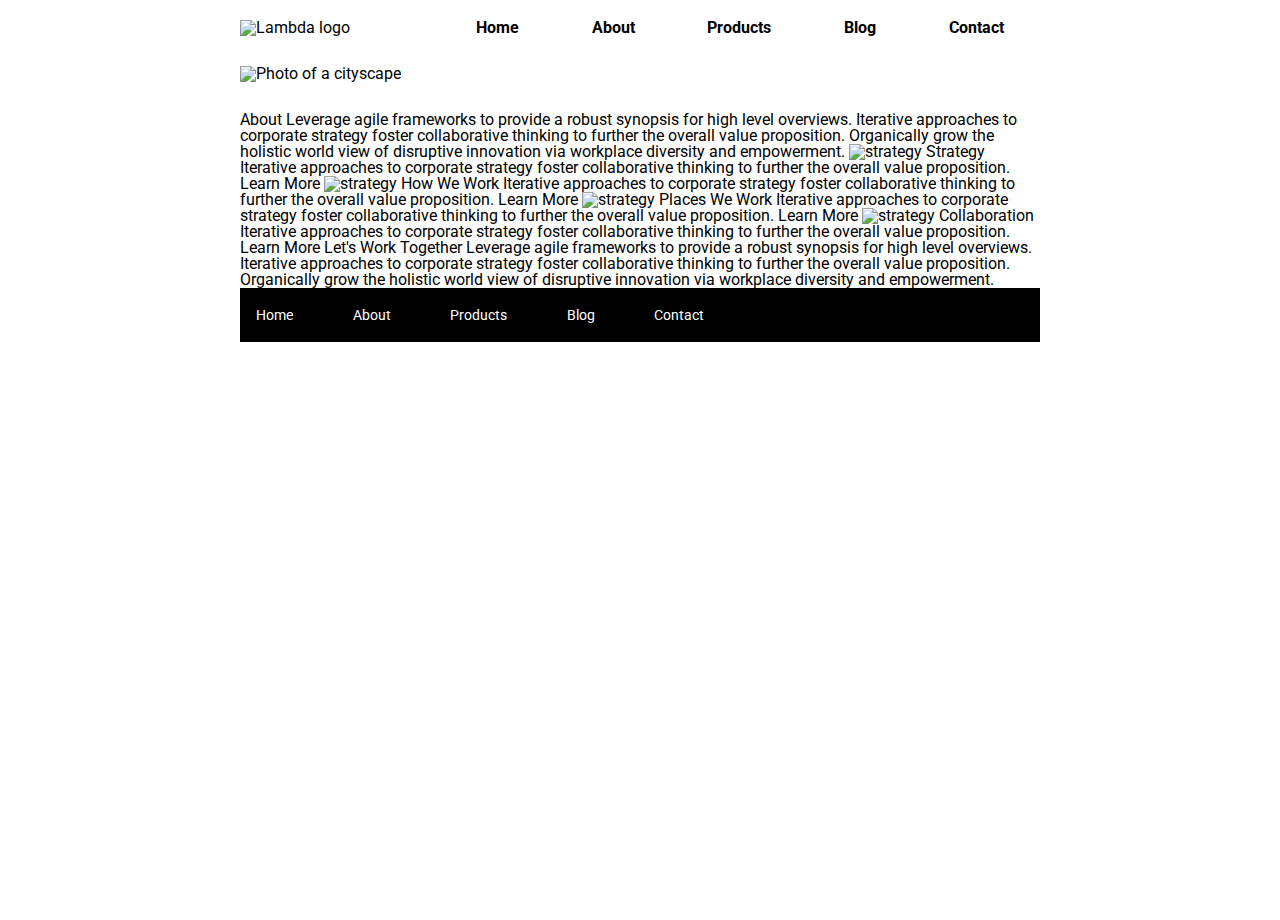
==== about.html @ ccfe55f1 "added header, updated header image in about.html | linked back to index.html" ====
<!doctype html>

<html lang="en">
<head>
  <meta charset="utf-8">

  <title>Sprint Challenge - About</title>

  <link href="https://fonts.googleapis.com/css?family=Roboto|Rubik" rel="stylesheet">
  <link rel="stylesheet" href="css/index.css">

</head>

<body>
    <div class="container about-page">
        <header class="header">
            <div class="row">
                <img src="img/lambda-black.png" alt="Lambda logo" class="logo">
                <nav class="navbar">
                    <a href="index.html" class="navbar__link">Home</a>
                    <a href="about.html" class="navbar__link">About</a>
                    <a href="#" class="navbar__link">Products</a>
                    <a href="#" class="navbar__link">Blog</a>
                    <a href="#" class="navbar__link">Contact</a>
                </nav>
            </div>
            <img src="img/jumbo-about.png" alt="Photo of a cityscape" class="full-width-img">
        </header>

     
    About

    Leverage agile frameworks to provide a robust synopsis for high level overviews. Iterative approaches to corporate strategy foster collaborative thinking to further the overall value proposition. Organically grow the holistic world view of disruptive innovation via workplace diversity and empowerment.


    <img src="img/about-plan.png" alt="strategy">
    
    Strategy
    
    Iterative approaches to corporate strategy foster collaborative thinking to further the overall value proposition.

    Learn More



    <img src="img/about-working.png" alt="strategy">
    
    How We Work
    
    Iterative approaches to corporate strategy foster collaborative thinking to further the overall value proposition.

    Learn More



    <img src="img/about-office.png" alt="strategy">
    
    Places We Work

    Iterative approaches to corporate strategy foster collaborative thinking to further the overall value proposition.

    Learn More

    <img src="img/about-meeting.png" alt="strategy">
    
    Collaboration
    
    Iterative approaches to corporate strategy foster collaborative thinking to further the overall value proposition.

    Learn More

    Let's Work Together

    Leverage agile frameworks to provide a robust synopsis for high level overviews. Iterative approaches to corporate strategy foster collaborative thinking to further the overall value proposition. Organically grow the holistic world view of disruptive innovation via workplace diversity and empowerment.
        
      <footer>
        <nav>
          <a href="index.html">Home</a>
          <a href="#">About</a>
          <a href="#">Products</a>
          <a href="#">Blog</a>
          <a href="#">Contact</a>
        </nav>
      </footer>
    </div><!-- container -->        
</body>
</html>
---- css/index.css ----
/* http://meyerweb.com/eric/tools/css/reset/ 
   v2.0 | 20110126
   License: none (public domain)
*/

html, body, div, span, applet, object, iframe,
h1, h2, h3, h4, h5, h6, p, blockquote, pre,
a, abbr, acronym, address, big, cite, code,
del, dfn, em, img, ins, kbd, q, s, samp,
small, strike, strong, sub, sup, tt, var,
b, u, i, center,
dl, dt, dd, ol, ul, li,
fieldset, form, label, legend,
table, caption, tbody, tfoot, thead, tr, th, td,
article, aside, canvas, details, embed, 
figure, figcaption, footer, header, hgroup, 
menu, nav, output, ruby, section, summary,
time, mark, audio, video {
	margin: 0;
	padding: 0;
	border: 0;
	font-size: 100%;
	font: inherit;
	vertical-align: baseline;
}
/* HTML5 display-role reset for older browsers */
article, aside, details, figcaption, figure, 
footer, header, hgroup, menu, nav, section {
	display: block;
}
body {
	line-height: 1;
}
ol, ul {
	list-style: none;
}
blockquote, q {
	quotes: none;
}
blockquote:before, blockquote:after,
q:before, q:after {
	content: '';
	content: none;
}
table {
	border-collapse: collapse;
	border-spacing: 0;
}

* {
    box-sizing: border-box;
}

html, body {
    height: 100%;
    font-family: 'Roboto', sans-serif;
}

h1, h2, h3, h4, h5 {
    font-size: 18px;
    margin-bottom: 15px;
    font-family: 'Rubik', sans-serif;
}

p {
    line-height: 1.4;
}

.container {
    width: 800px;
    margin: 0 auto;
}

.top-content {
    display: flex;
    flex-wrap: wrap;
    justify-content: space-evenly;
    margin-bottom: 20px;
    border-bottom: 1px dashed black;
}

.top-content .text-container {
    width: 48%;
    padding: 0 1%;
    padding-bottom: 20px;  
}

.middle-content {
    margin-bottom: 20px;
    border-bottom: 1px dashed black;
}

.middle-content h2 {
    padding: 0 2%;
    margin-bottom: 0;
}

.middle-content .boxes {
    display: flex;
    flex-wrap: wrap;
    justify-content: space-evenly;
}

.middle-content .boxes .box {
    width: 12.5%;
    height: 100px;
    /* background: black; */
    margin: 20px 2.5%;
    color: white;
    display: flex;
    align-items: center;
    justify-content: center;
}

.bottom-content {
    display: flex;
    margin: 0 2% 20px;
    justify-content: space-around;
}

.bottom-content .text-container {
    padding-right: 4%;
}

.bottom-content .text-container:last-child {
    padding-right: 0;
}

footer {
    width: 100%;
    background: black;
}

footer nav {
    width: 60%;
    display: flex;
    justify-content: space-between;
    align-items: center;
    padding: 20px 2%;
    font-size: 14px;
}

footer nav a {
    color: white;
    text-decoration: none;
}

.row {
    display: flex;
    align-items: center;
    justify-content: space-between;
    margin-top: 20px;
}

.navbar {
    align-self: flex-end;
    display: flex;
    justify-content: space-around;
    width: 75%;
}

.navbar__link {
    color: black;
    font-weight: bold;
    text-decoration: none;
}

.full-width-img {
    margin: 30px 0;
}

.teal {
    background: teal;
}

.gold {
    background: gold;
}

.cadetblue {
    background: cadetblue;
}

.coral {
    background: coral;
}

.crimson {
    background: crimson;
}

.forestgreen {
    background: forestgreen;
}

.darkorchid {
    background: darkorchid;
}

.hotpink {
    background: hotpink;
}

.indigo {
    background: indigo;
}

.dodgerblue {
    background: dodgerblue;
}
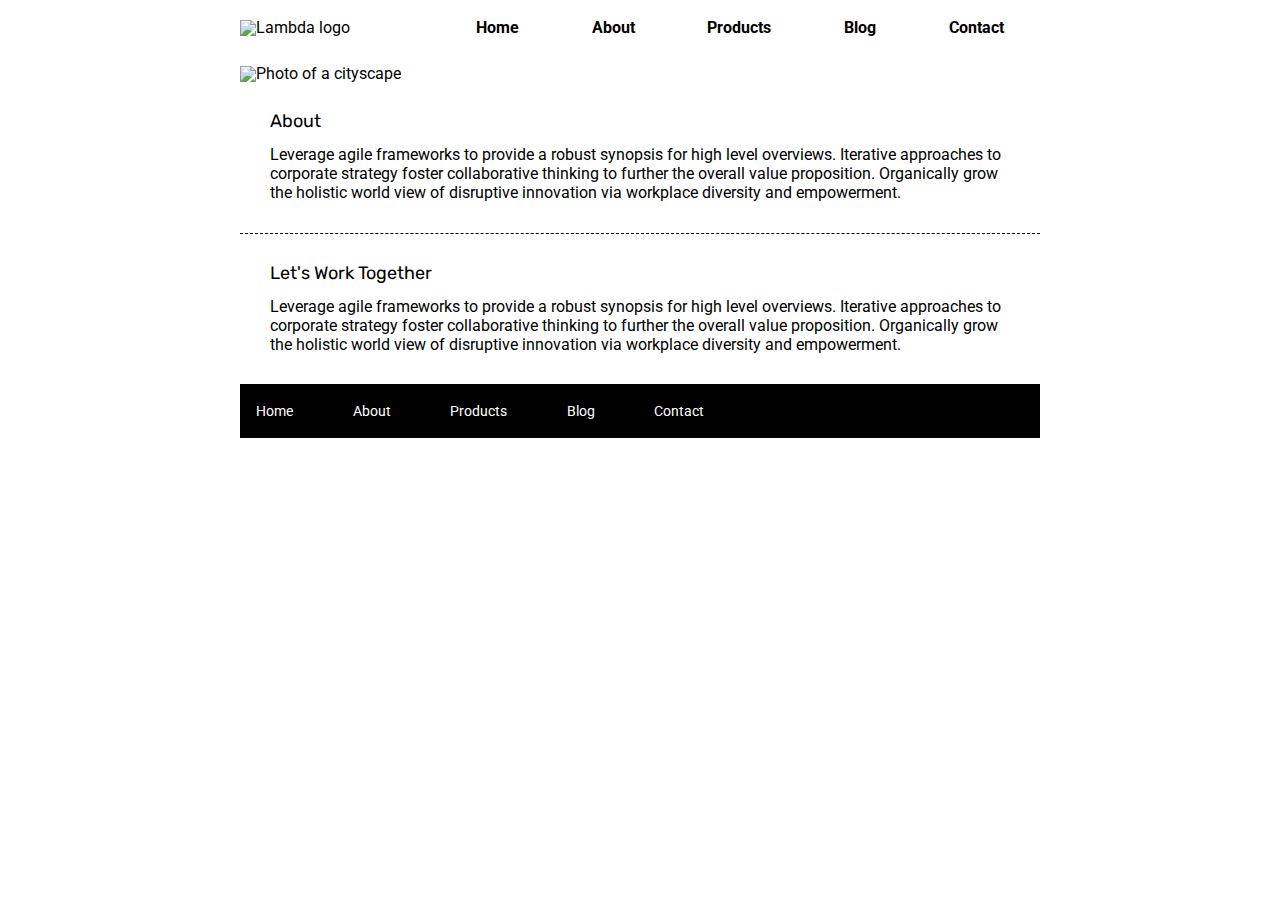
==== commit 0a777f40: "added the 'about' and 'let's work together' sections of about.html" ====
--- a/about.html
+++ b/about.html
@@ -13,22 +13,49 @@
 
 <body>
     <div class="container about-page">
-        <header class="header">
-            <div class="row">
-                <img src="img/lambda-black.png" alt="Lambda logo" class="logo">
-                <nav class="navbar">
-                    <a href="index.html" class="navbar__link">Home</a>
-                    <a href="about.html" class="navbar__link">About</a>
-                    <a href="#" class="navbar__link">Products</a>
-                    <a href="#" class="navbar__link">Blog</a>
-                    <a href="#" class="navbar__link">Contact</a>
-                </nav>
-            </div>
-            <img src="img/jumbo-about.png" alt="Photo of a cityscape" class="full-width-img">
-        </header>
+      <header class="header">
+          <div class="row">
+              <img src="img/lambda-black.png" alt="Lambda logo" class="logo">
+              <nav class="navbar">
+                  <a href="index.html" class="navbar__link">Home</a>
+                  <a href="about.html" class="navbar__link">About</a>
+                  <a href="#" class="navbar__link">Products</a>
+                  <a href="#" class="navbar__link">Blog</a>
+                  <a href="#" class="navbar__link">Contact</a>
+              </nav>
+          </div>
+          <img src="img/jumbo-about.png" alt="Photo of a cityscape" class="spacer">
+      </header>
+      <section class="full-width divider">
+        <h2 class="full-width__title">About</h2>
+        <div class="full-width__text">
+          Leverage agile frameworks to provide a robust synopsis for high level overviews. Iterative 
+          approaches to corporate strategy foster collaborative thinking to further the overall value
+          proposition. Organically grow the holistic world view of disruptive innovation via
+          workplace diversity and empowerment.
+        </div>
+      </section>
+      <section class="full-width">
+        <h2 class="full-width__title">Let's Work Together</h2>
+        <div class="full-width__text">
+          Leverage agile frameworks to provide a robust synopsis for high level overviews. Iterative 
+          approaches to corporate strategy foster collaborative thinking to further the overall value
+          proposition. Organically grow the holistic world view of disruptive innovation via
+          workplace diversity and empowerment.  
+        </div>
+      </section>
+      <footer>
+        <nav>
+          <a href="index.html">Home</a>
+          <a href="#">About</a>
+          <a href="#">Products</a>
+          <a href="#">Blog</a>
+          <a href="#">Contact</a>
+        </nav>
+      </footer>
 
      
-    About
+    <!-- About
 
     Leverage agile frameworks to provide a robust synopsis for high level overviews. Iterative approaches to corporate strategy foster collaborative thinking to further the overall value proposition. Organically grow the holistic world view of disruptive innovation via workplace diversity and empowerment.
 
@@ -72,16 +99,7 @@
     Let's Work Together
 
     Leverage agile frameworks to provide a robust synopsis for high level overviews. Iterative approaches to corporate strategy foster collaborative thinking to further the overall value proposition. Organically grow the holistic world view of disruptive innovation via workplace diversity and empowerment.
-        
-      <footer>
-        <nav>
-          <a href="index.html">Home</a>
-          <a href="#">About</a>
-          <a href="#">Products</a>
-          <a href="#">Blog</a>
-          <a href="#">Contact</a>
-        </nav>
-      </footer>
+ -->
     </div><!-- container -->        
 </body>
 </html>--- a/css/index.css
+++ b/css/index.css
@@ -165,8 +165,41 @@
     text-decoration: none;
 }
 
-.full-width-img {
-    margin: 30px 0;
+.spacer {
+    margin-top: 30px;
+}
+
+.divider {
+    border-bottom: 1px dashed black;
+}
+
+.full-width {
+    padding: 30px;
+}
+
+/* .full-width__title {
+
+} */
+
+.full-width__text {
+    line-height: 1.2;
+}
+
+
+or {
+    background: orangered;
+}
+
+yg {
+    background: yellowgreen;
+}
+
+sb {
+    background: slateblue;
+}
+
+lsg {
+    background: lightslategray;
 }
 
 .teal {
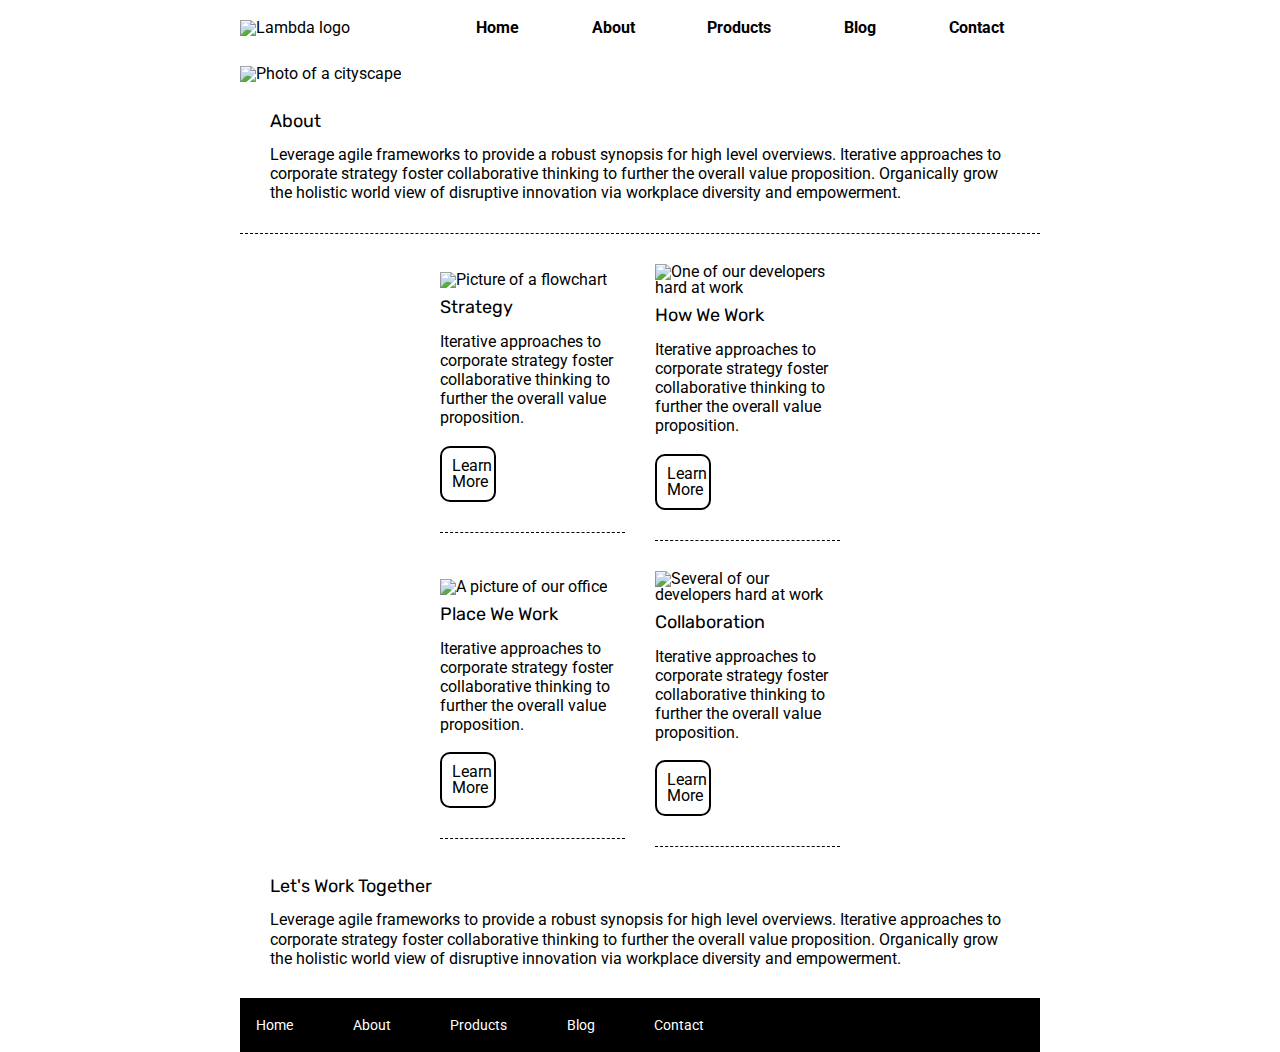
==== commit 585487f1: "added main content to about.html" ====
--- a/about.html
+++ b/about.html
@@ -13,7 +13,7 @@
 
 <body>
     <div class="container about-page">
-      <header class="header">
+      <header>
           <div class="row">
               <img src="img/lambda-black.png" alt="Lambda logo" class="logo">
               <nav class="navbar">
@@ -26,24 +26,66 @@
           </div>
           <img src="img/jumbo-about.png" alt="Photo of a cityscape" class="spacer">
       </header>
-      <section class="full-width divider">
-        <h2 class="full-width__title">About</h2>
-        <div class="full-width__text">
-          Leverage agile frameworks to provide a robust synopsis for high level overviews. Iterative 
-          approaches to corporate strategy foster collaborative thinking to further the overall value
-          proposition. Organically grow the holistic world view of disruptive innovation via
-          workplace diversity and empowerment.
+      <main>
+        <section class="full-width divider">
+          <h2 class="full-width__title">About</h2>
+          <div class="full-width__text">
+            Leverage agile frameworks to provide a robust synopsis for high level overviews. Iterative 
+            approaches to corporate strategy foster collaborative thinking to further the overall value
+            proposition. Organically grow the holistic world view of disruptive innovation via
+            workplace diversity and empowerment.
+          </div>
+        </section>
+        <div class="row-cards">
+          <section class="card">
+            <img src="img/about-plan.png" alt="Picture of a flowchart" class="card__img">
+            <h2 class="card__title">Strategy</h2>
+            <div class="card__text">
+              Iterative approaches to corporate strategy foster collaborative thinking to
+              further the overall value proposition.
+            </div>
+            <div class="btn">Learn More</div>
+          </section>
+          <section class="card">
+            <img src="img/about-working.png" alt="One of our developers hard at work" class="card__img">
+            <h2 class="card__title">How We Work</h2>
+            <div class="card__text">
+              Iterative approaches to corporate strategy foster collaborative thinking to
+              further the overall value proposition.
+            </div>
+            <div class="btn">Learn More</div>
+          </section>
         </div>
-      </section>
-      <section class="full-width">
-        <h2 class="full-width__title">Let's Work Together</h2>
-        <div class="full-width__text">
-          Leverage agile frameworks to provide a robust synopsis for high level overviews. Iterative 
-          approaches to corporate strategy foster collaborative thinking to further the overall value
-          proposition. Organically grow the holistic world view of disruptive innovation via
-          workplace diversity and empowerment.  
+        <div class="row-cards">
+          <section class="card">
+            <img src="img/about-office.png" alt="A picture of our office" class="card__img">
+            <h2 class="card__title">Place We Work</h2>
+            <div class="card__text">
+              Iterative approaches to corporate strategy foster collaborative thinking to
+              further the overall value proposition.
+            </div>
+            <div class="btn">Learn More</div>
+          </section>
+          <section class="card">
+            <img src="img/about-meeting.png" alt="Several of our developers hard at work" class="card__img">
+            <h2 class="card__title">Collaboration</h2>
+            <div class="card__text">
+              Iterative approaches to corporate strategy foster collaborative thinking to
+              further the overall value proposition.
+            </div>
+            <div class="btn">Learn More</div>
+          </section>
         </div>
-      </section>
+        <section class="full-width">
+          <h2 class="full-width__title">Let's Work Together</h2>
+          <div class="full-width__text">
+            Leverage agile frameworks to provide a robust synopsis for high level overviews. Iterative 
+            approaches to corporate strategy foster collaborative thinking to further the overall value
+            proposition. Organically grow the holistic world view of disruptive innovation via
+            workplace diversity and empowerment.  
+          </div>
+        </section>
+      </main>
       <footer>
         <nav>
           <a href="index.html">Home</a>
--- a/css/index.css
+++ b/css/index.css
@@ -177,67 +177,96 @@
     padding: 30px;
 }
 
-/* .full-width__title {
-
-} */
-
 .full-width__text {
     line-height: 1.2;
 }
 
-
-or {
+.row-cards {
+    display: flex;
+    align-items: center;
+    justify-content: center;
+    width: 50%;
+    margin: 0 auto;
+}
+
+.card {
+    padding: 30px 0;
+    border-bottom: 1px dashed black;
+}
+
+.card:not(:last-child) {
+    margin-right: 30px;
+}
+
+.card__title {
+    margin-top: 10px;
+    margin-bottom: 16px;
+}
+
+.card__text {
+    line-height: 1.2;
+}
+
+.btn {
+    width: 30%;
+    padding: 10px;
+    margin-top: 18px;
+    border: 2px solid black;
+    border-radius: 10px;
+}
+
+.gold {
+    background: gold;
+}
+
+.cadetblue {
+    background: cadetblue;
+}
+
+.coral {
+    background: coral;
+}
+
+.crimson {
+    background: crimson;
+}
+
+.forestgreen {
+    background: forestgreen;
+}
+
+.darkorchid {
+    background: darkorchid;
+}
+
+.hotpink {
+    background: hotpink;
+}
+
+.indigo {
+    background: indigo;
+}
+
+.dodgerblue {
+    background: dodgerblue;
+}
+
+.or {
     background: orangered;
 }
 
-yg {
+.yg {
     background: yellowgreen;
 }
 
-sb {
+.sb {
     background: slateblue;
 }
 
-lsg {
+.lsg {
     background: lightslategray;
 }
 
 .teal {
     background: teal;
-}
-
-.gold {
-    background: gold;
-}
-
-.cadetblue {
-    background: cadetblue;
-}
-
-.coral {
-    background: coral;
-}
-
-.crimson {
-    background: crimson;
-}
-
-.forestgreen {
-    background: forestgreen;
-}
-
-.darkorchid {
-    background: darkorchid;
-}
-
-.hotpink {
-    background: hotpink;
-}
-
-.indigo {
-    background: indigo;
-}
-
-.dodgerblue {
-    background: dodgerblue;
 }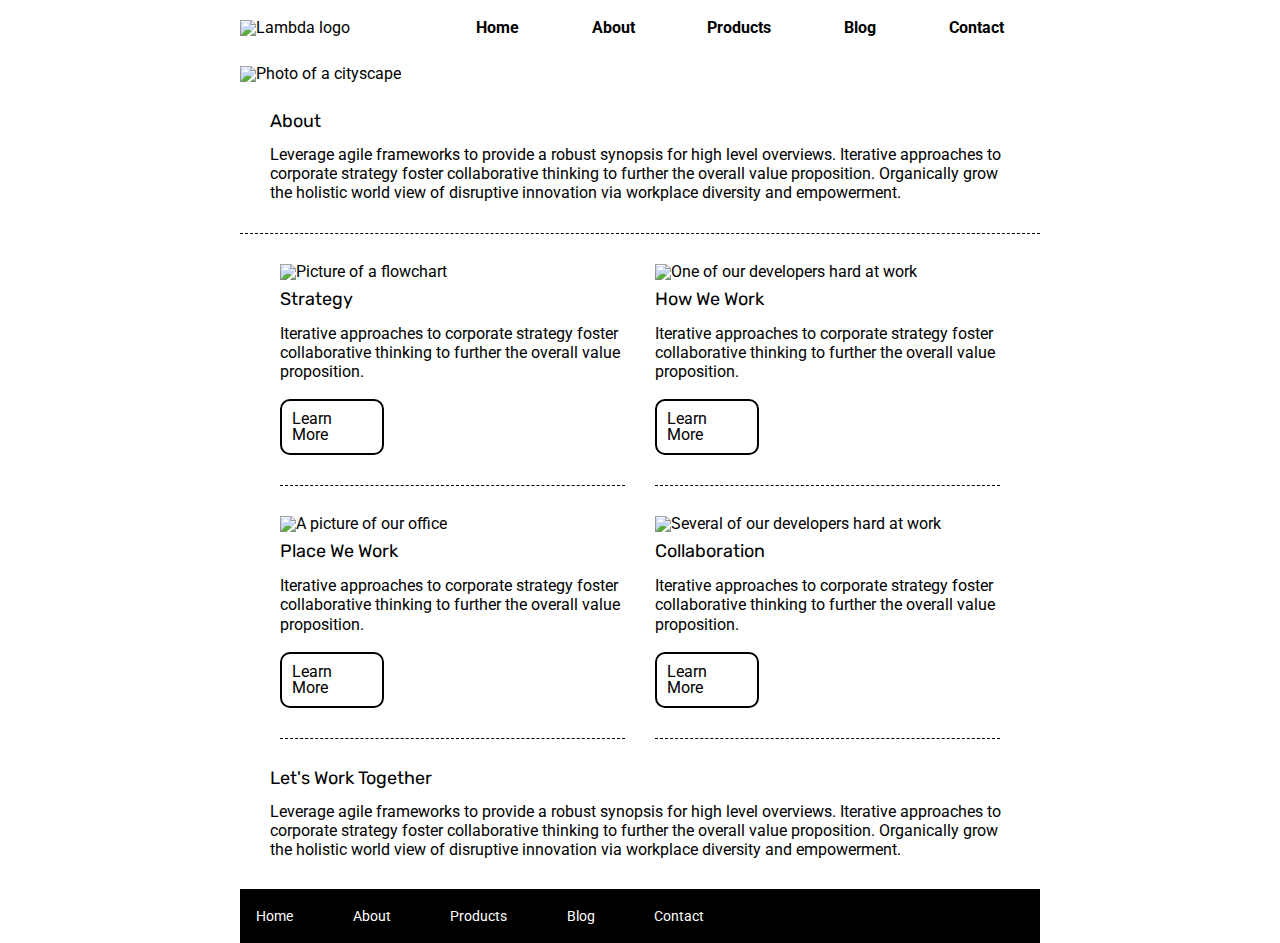
==== commit e84250ba: "started a basic contact form | added link to contact.html on index.html and about.html" ====
--- a/about.html
+++ b/about.html
@@ -21,7 +21,7 @@
                   <a href="about.html" class="navbar__link">About</a>
                   <a href="#" class="navbar__link">Products</a>
                   <a href="#" class="navbar__link">Blog</a>
-                  <a href="#" class="navbar__link">Contact</a>
+                  <a href="contact.html" class="navbar__link">Contact</a>
               </nav>
           </div>
           <img src="img/jumbo-about.png" alt="Photo of a cityscape" class="spacer">
--- a/css/index.css
+++ b/css/index.css
@@ -165,6 +165,10 @@
     text-decoration: none;
 }
 
+.navbar__link:hover {
+    animation: link-color 5s infinite;
+}
+
 .spacer {
     margin-top: 30px;
 }
@@ -183,9 +187,8 @@
 
 .row-cards {
     display: flex;
-    align-items: center;
     justify-content: center;
-    width: 50%;
+    width: 90%;
     margin: 0 auto;
 }
 
@@ -251,22 +254,35 @@
     background: dodgerblue;
 }
 
-.or {
-    background: orangered;
-}
-
-.yg {
-    background: yellowgreen;
-}
-
-.sb {
-    background: slateblue;
-}
-
-.lsg {
-    background: lightslategray;
-}
-
-.teal {
-    background: teal;
-}+@keyframes link-color {
+    0% {
+        color: black;
+    }
+    33% {
+        color: crimson;
+    }
+    66% {
+        color: crimson;
+    }
+    100% {
+        color: black;
+    }
+}
+
+.register {
+    display: flex;
+    flex-direction: column;
+    align-items: center;
+    width: 90%;
+    padding: 30px;
+    margin: 50px auto;
+    border: 1px solid black;
+    border-radius: 8px;
+}
+
+.form-row {
+    display: flex;
+    align-items: center;
+    justify-content: center;
+    margin-bottom: 20px;
+}
